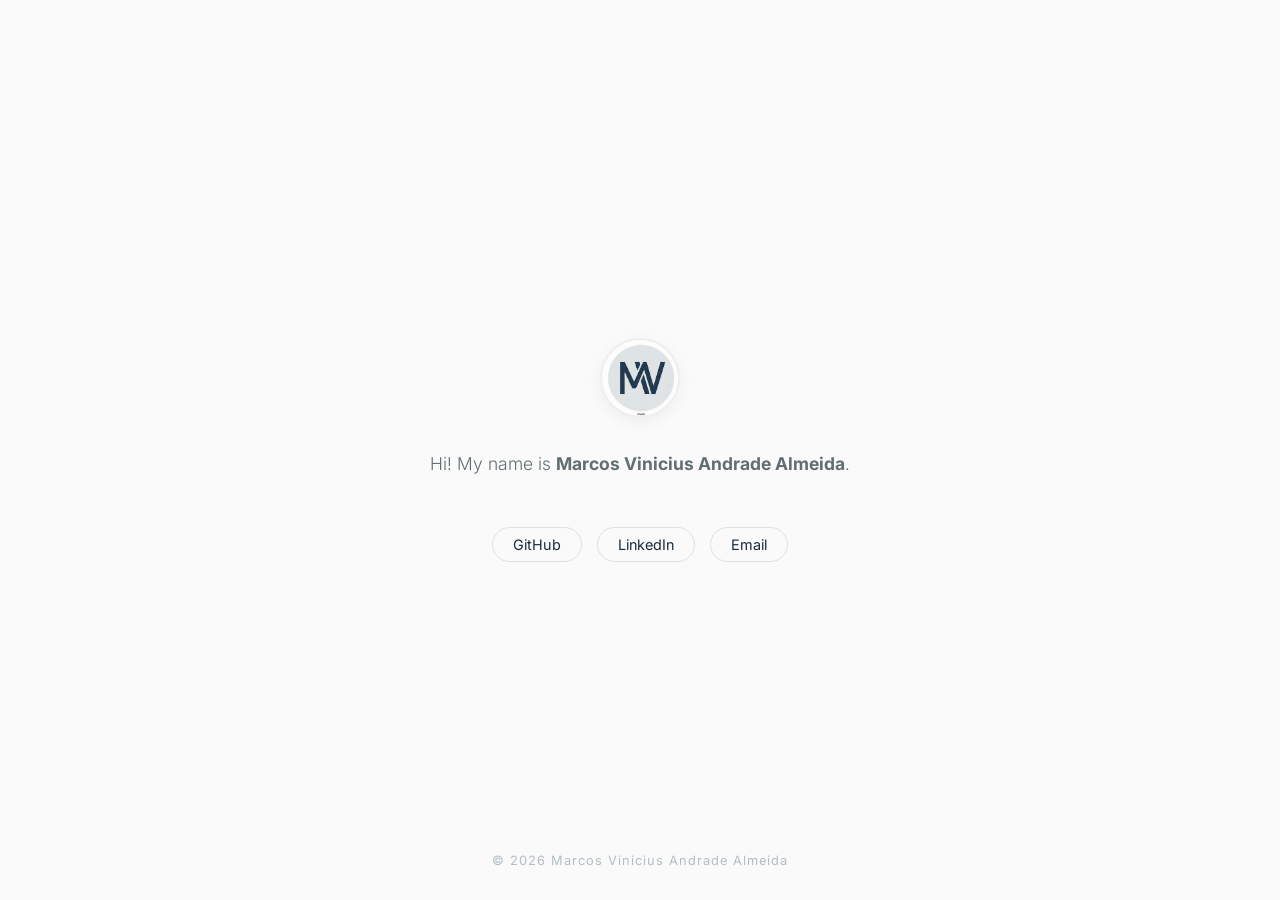
==== index.html @ 7905b6ea "Init" ====
<!DOCTYPE html>
<html lang="pt-br">
<head>
    <meta charset="UTF-8">
    <meta name="viewport" content="width=device-width, initial-scale=1.0">
    <title>Marcos Vinicius Andrade Almeida</title>
    <link rel="icon" type="image/png" href="assets/mvaa_icon.png" />
    <link rel="stylesheet" href="style.css" />

    <meta property="og:site_name" content="mvaa" />
    <meta property="og:title" content="Marcos Vinicius Andrade Almeida" />
    <meta property="og:url" content="https://mvaa.github.io/" />
    <meta property="og:image" content="https://mvaa.github.io/mvaa_icon.png" />
</head>
<body>

    <button class="logo" onclick="location.reload()"></button>

    <!--<h1 id="title"><a href="#title">WIP</a></h1>-->

    <p>Hi! My name is <strong>Marcos Vinicius Andrade Almeida</strong>.</p>

    <div class="social-links">
        <a href="https://github.com/MarcosAndradeV" target="_blank" class="link-item">GitHub</a>
        <a href="https://linkedin.com/in/marcos-v-andrade-almeida" target="_blank" class="link-item">LinkedIn</a>
        <a href="mailto:mastermarcos1212@hotmail.com" class="link-item">Email</a>
        <!--<a href="#" class="link-item">Curriculum</a>-->
    </div>

    <small>&copy; 2026 Marcos Vinicius Andrade Almeida</small>

</body>
</html>
---- style.css ----
/* Importando uma fonte moderna */
@import url('https://fonts.googleapis.com/css2?family=Inter:wght@300;400;700&display=swap');

:root {
    --primary-color: #1a2b3c; /* Azul marinho da logo */
    --text-color: #2d3436;
    --bg-color: #fafafa;
    --accent-color: #636e72;
}

body {
    background-color: var(--bg-color);
    color: var(--text-color);
    font-family: 'Inter', sans-serif;
    display: flex;
    flex-direction: column;
    align-items: center;
    justify-content: center;
    min-height: 100vh;
    margin: 0;
    text-align: center;
}

/* Estilização da Logo (Botão) */
.logo {
    width: 80px;
    height: 80px;
    background-color: white;
    background-image: url('assets/mvaa_icon.png');
    background-size: cover;
    border: 2px solid #eee;
    border-radius: 50%;
    cursor: pointer;
    transition: transform 0.3s ease, box-shadow 0.3s ease;
    margin-bottom: 2rem;
    box-shadow: 0 4px 15px rgba(0,0,0,0.05);
}

.logo:hover {
    transform: scale(1.05);
    box-shadow: 0 6px 20px rgba(0,0,0,0.1);
}

/* Título WIP */
#title a {
    text-decoration: none;
    color: var(--primary-color);
    font-size: 3rem;
    font-weight: 700;
    letter-spacing: -2px;
    text-transform: uppercase;
}

/* Texto de Introdução */
p {
    font-size: 1.1rem;
    font-weight: 300;
    color: var(--accent-color);
    max-width: 500px;
    line-height: 1.6;
    margin-top: 0;
}

/* Pequena animação de entrada */
body > * {
    animation: fadeIn 1s ease-in-out;
}

@keyframes fadeIn {
    from { opacity: 0; transform: translateY(10px); }
    to { opacity: 1; transform: translateY(0); }
}

/* Container dos Links */
.social-links {
    display: flex;
    gap: 15px;
    margin-top: 2rem;
    flex-wrap: wrap;
    justify-content: center;
}

/* Estilo Individual dos Links */
.link-item {
    text-decoration: none;
    color: var(--primary-color);
    font-size: 0.9rem;
    font-weight: 400;
    padding: 8px 20px;
    border: 1px solid #e0e0e0;
    border-radius: 30px;
    transition: all 0.3s ease;
    background-color: transparent;
}

/* Efeito Hover nos Links */
.link-item:hover {
    background-color: var(--primary-color);
    color: white;
    border-color: var(--primary-color);
    transform: translateY(-2px);
    box-shadow: 0 4px 10px rgba(26, 43, 60, 0.2);
}

small {
    position: relative;
    margin-top: 4rem;
    display: block;
    position: absolute;
    bottom: 2rem;
    font-size: 0.8rem;
    color: #b2bec3;
    letter-spacing: 1px;
}
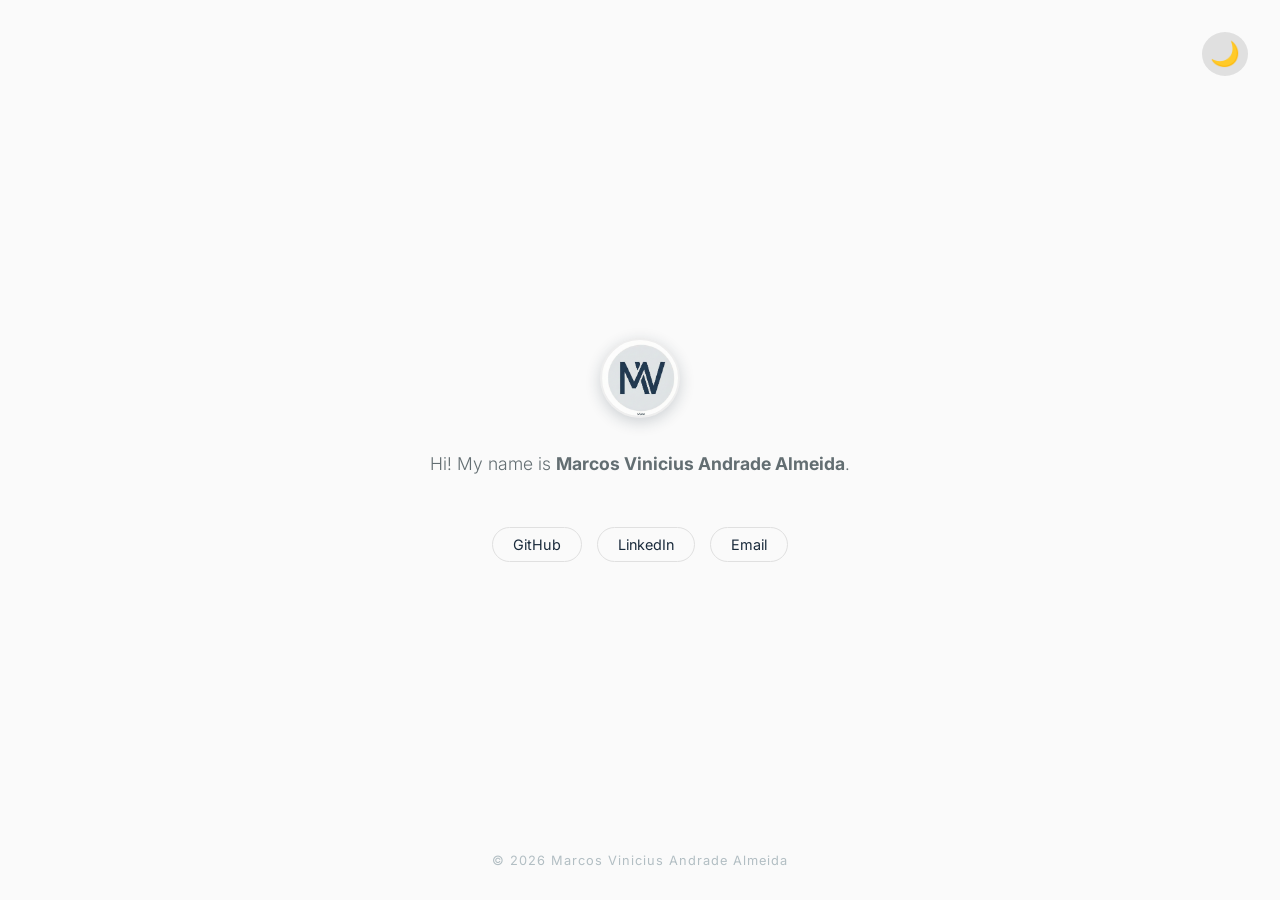
==== commit c26de6aa: "Add dark mode toggle and language detection to index.html and style.css" ====
--- a/index.html
+++ b/index.html
@@ -13,12 +13,15 @@
     <meta property="og:image" content="https://mvaa.github.io/mvaa_icon.png" />
 </head>
 <body>
+    <div class="theme-toggle">
+        <button id="dark-mode-toggle" class="theme-button" title="Toggle dark mode">🌙</button>
+    </div>
 
     <button class="logo" onclick="location.reload()"></button>
 
     <!--<h1 id="title"><a href="#title">WIP</a></h1>-->
 
-    <p>Hi! My name is <strong>Marcos Vinicius Andrade Almeida</strong>.</p>
+    <p id="greeting">Hi! My name is <strong>Marcos Vinicius Andrade Almeida</strong>.</p>
 
     <div class="social-links">
         <a href="https://github.com/MarcosAndradeV" target="_blank" class="link-item">GitHub</a>
@@ -29,5 +32,54 @@
 
     <small>&copy; 2026 Marcos Vinicius Andrade Almeida</small>
 
+    <script>
+        // Language detection and translation
+        const translations = {
+            'pt-BR': 'Oi! Meu nome é <strong>Marcos Vinicius Andrade Almeida</strong>.',
+            'pt': 'Oi! Meu nome é <strong>Marcos Vinicius Andrade Almeida</strong>.',
+            'en': 'Hi! My name is <strong>Marcos Vinicius Andrade Almeida</strong>.',
+            'en-US': 'Hi! My name is <strong>Marcos Vinicius Andrade Almeida</strong>.',
+            'en-GB': 'Hi! My name is <strong>Marcos Vinicius Andrade Almeida</strong>.',
+            'es': 'Hola! Mi nombre es <strong>Marcos Vinicius Andrade Almeida</strong>.',
+            'es-ES': 'Hola! Mi nombre es <strong>Marcos Vinicius Andrade Almeida</strong>.',
+            'fr': 'Salut! Mon nom est <strong>Marcos Vinicius Andrade Almeida</strong>.',
+            'fr-FR': 'Salut! Mon nom est <strong>Marcos Vinicius Andrade Almeida</strong>.',
+            'de': 'Hallo! Mein Name ist <strong>Marcos Vinicius Andrade Almeida</strong>.',
+            'de-DE': 'Hallo! Mein Name ist <strong>Marcos Vinicius Andrade Almeida</strong>.',
+            'ja': 'こんにちは！私の名前はマルコス・ビニシウス・アンドラーデ・アルメイダです。',
+            'zh': '你好！我的名字是<strong>Marcos Vinicius Andrade Almeida</strong>。',
+            'zh-CN': '你好！我的名字是<strong>Marcos Vinicius Andrade Almeida</strong>。',
+            'it': 'Ciao! Il mio nome è <strong>Marcos Vinicius Andrade Almeida</strong>.',
+            'it-IT': 'Ciao! Il mio nome è <strong>Marcos Vinicius Andrade Almeida</strong>.',
+            'ko': '안녕하세요! 제 이름은 <strong>Marcos Vinicius Andrade Almeida</strong>입니다.',
+        };
+
+        // Get user's language
+        const userLanguage = navigator.language || navigator.userLanguage;
+        const greeting = document.getElementById('greeting');
+        const translatedText = translations[userLanguage] || translations[userLanguage.split('-')[0]] || translations['en'];
+        greeting.innerHTML = translatedText;
+
+        // Dark mode toggle
+        const darkModeToggle = document.getElementById('dark-mode-toggle');
+        const html = document.documentElement;
+        
+        // Check for saved preference or system preference
+        const isDarkMode = localStorage.getItem('dark-mode') === 'true' || 
+                          (window.matchMedia('(prefers-color-scheme: dark)').matches && localStorage.getItem('dark-mode') !== 'false');
+        
+        if (isDarkMode) {
+            html.classList.add('dark-mode');
+            darkModeToggle.textContent = '☀️';
+        }
+        
+        // Toggle dark mode
+        darkModeToggle.addEventListener('click', () => {
+            html.classList.toggle('dark-mode');
+            const isDark = html.classList.contains('dark-mode');
+            localStorage.setItem('dark-mode', isDark);
+            darkModeToggle.textContent = isDark ? '☀️' : '🌙';
+        });
+    </script>
 </body>
 </html>
--- a/style.css
+++ b/style.css
@@ -6,6 +6,23 @@
     --text-color: #2d3436;
     --bg-color: #fafafa;
     --accent-color: #636e72;
+    --border-color: #e0e0e0;
+    --footer-color: #b2bec3;
+    --logo-bg: white;
+    --logo-border: #eee;
+    --link-hover-shadow: rgba(26, 43, 60, 0.2);
+}
+
+html.dark-mode {
+    --primary-color: #e8f4f8; /* Luz na dark mode */
+    --text-color: #e0e0e0;
+    --bg-color: #0f1419;
+    --accent-color: #b0b0b0;
+    --border-color: #333333;
+    --footer-color: #666666;
+    --logo-bg: #1a2332;
+    --logo-border: #333333;
+    --link-hover-shadow: rgba(232, 244, 248, 0.2);
 }
 
 body {
@@ -21,19 +38,46 @@
     text-align: center;
 }
 
+/* Dark Mode Toggle Button */
+.theme-toggle {
+    position: fixed;
+    top: 2rem;
+    right: 2rem;
+    z-index: 1000;
+}
+
+.theme-button {
+    font-size: 1.5rem;
+    background: none;
+    border: none;
+    cursor: pointer;
+    padding: 0.5rem;
+    border-radius: 50%;
+    display: flex;
+    align-items: center;
+    justify-content: center;
+    transition: transform 0.3s ease, background-color 0.3s ease;
+    background-color: var(--border-color);
+}
+
+.theme-button:hover {
+    transform: scale(1.1);
+    background-color: var(--accent-color);
+}
+
 /* Estilização da Logo (Botão) */
 .logo {
     width: 80px;
     height: 80px;
-    background-color: white;
+    background-color: var(--logo-bg);
     background-image: url('assets/mvaa_icon.png');
     background-size: cover;
-    border: 2px solid #eee;
+    border: 2px solid var(--logo-border);
     border-radius: 50%;
     cursor: pointer;
     transition: transform 0.3s ease, box-shadow 0.3s ease;
     margin-bottom: 2rem;
-    box-shadow: 0 4px 15px rgba(0,0,0,0.05);
+    box-shadow: 0 4px 15px var(--link-hover-shadow);
 }
 
 .logo:hover {
@@ -60,7 +104,7 @@
     line-height: 1.6;
     margin-top: 0;
 }
-
+var(--border-color)
 /* Pequena animação de entrada */
 body > * {
     animation: fadeIn 1s ease-in-out;
@@ -96,10 +140,10 @@
 /* Efeito Hover nos Links */
 .link-item:hover {
     background-color: var(--primary-color);
-    color: white;
+    color: var(--bg-color);
     border-color: var(--primary-color);
     transform: translateY(-2px);
-    box-shadow: 0 4px 10px rgba(26, 43, 60, 0.2);
+    box-shadow: 0 4px 10px var(--link-hover-shadow);
 }
 
 small {
@@ -109,6 +153,11 @@
     position: absolute;
     bottom: 2rem;
     font-size: 0.8rem;
-    color: #b2bec3;
+    color: var(--footer-color);
     letter-spacing: 1px;
 }
+
+/* Smooth transitions for theme switching */
+* {
+    transition: background-color 0.3s ease, color 0.3s ease, border-color 0.3s ease;
+}
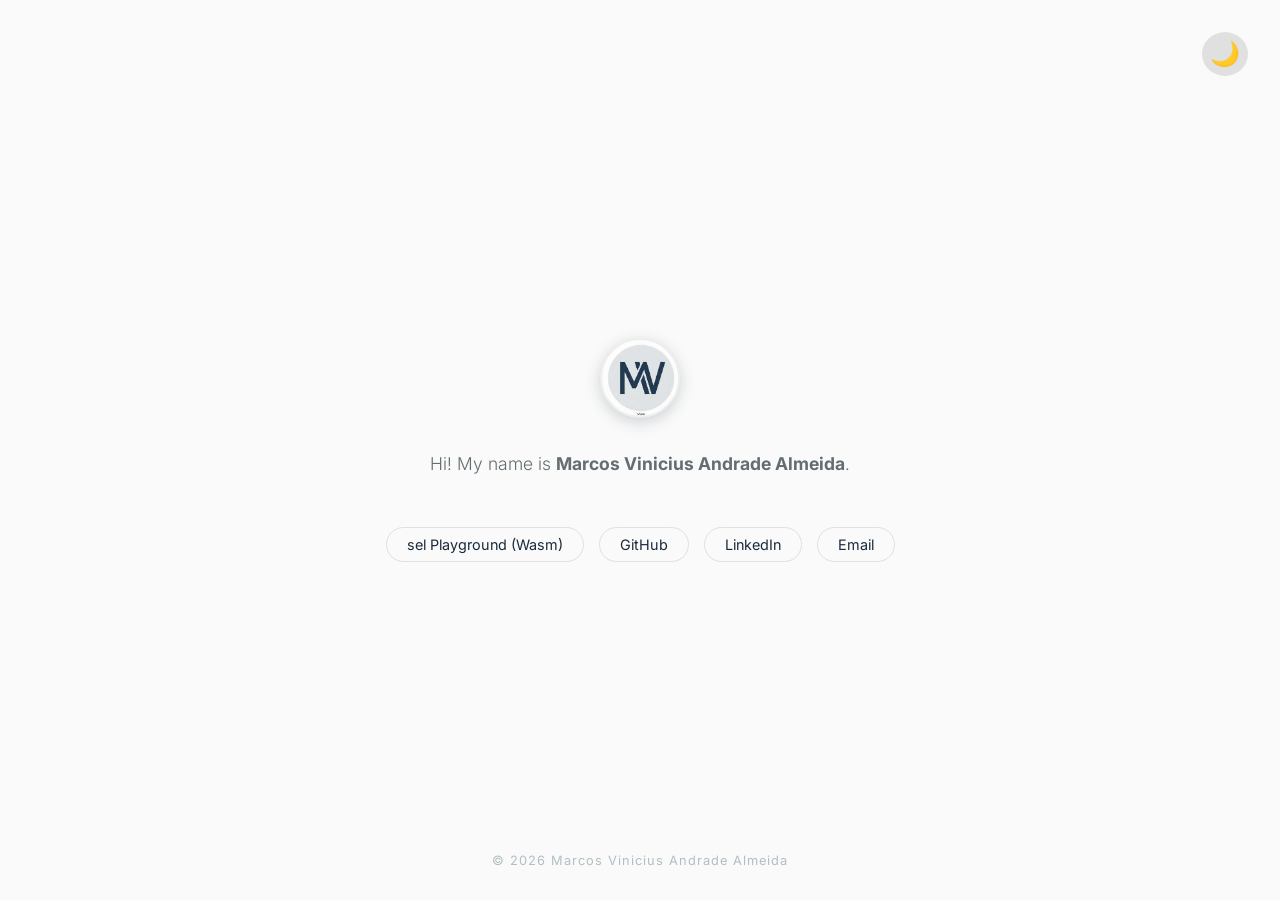
==== commit 86625ddd: "Deploy sel WebAssembly Playground to /playground" ====
--- a/index.html
+++ b/index.html
@@ -24,6 +24,7 @@
     <p id="greeting">Hi! My name is <strong>Marcos Vinicius Andrade Almeida</strong>.</p>
 
     <div class="social-links">
+        <a href="playground/" class="link-item">sel Playground (Wasm)</a>
         <a href="https://github.com/MarcosAndradeV" target="_blank" class="link-item">GitHub</a>
         <a href="https://linkedin.com/in/marcos-v-andrade-almeida" target="_blank" class="link-item">LinkedIn</a>
         <a href="mailto:mastermarcos1212@hotmail.com" class="link-item">Email</a>
@@ -52,6 +53,7 @@
             'it': 'Ciao! Il mio nome è <strong>Marcos Vinicius Andrade Almeida</strong>.',
             'it-IT': 'Ciao! Il mio nome è <strong>Marcos Vinicius Andrade Almeida</strong>.',
             'ko': '안녕하세요! 제 이름은 <strong>Marcos Vinicius Andrade Almeida</strong>입니다.',
+            'ru': 'Привет! Меня зовут <strong>Маркос Винисиус Андраде Алмейда</strong>.',
         };
 
         // Get user's language
